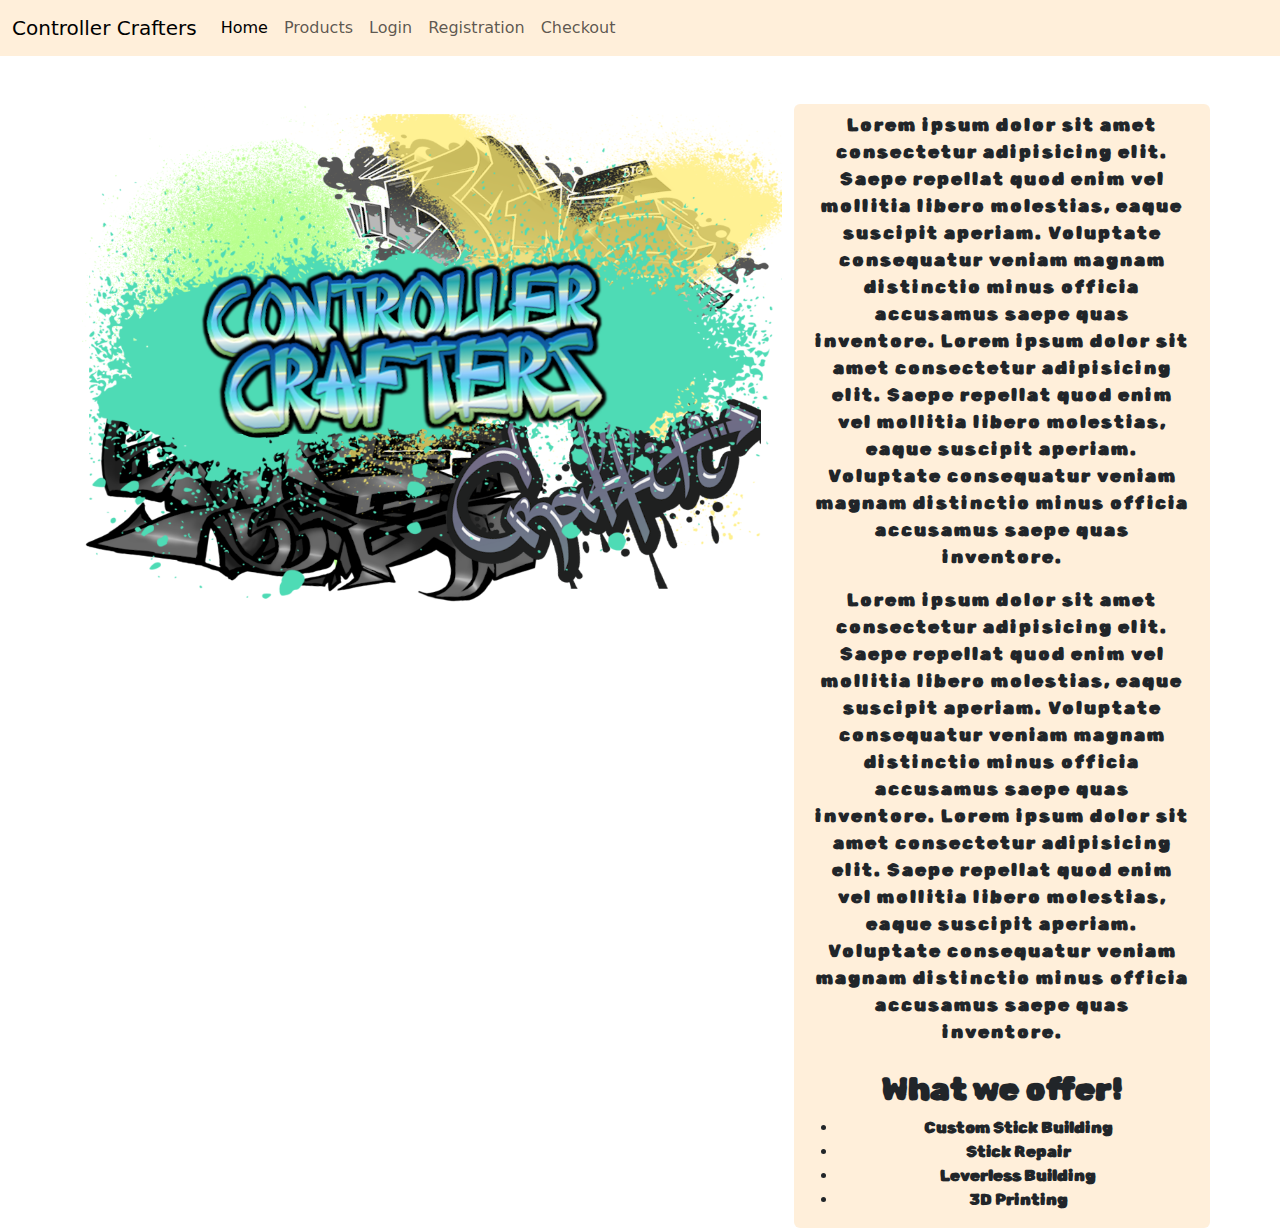
==== index.html @ 97e394f9 "added images to background and logos" ====
<!doctype html>
<html lang="en">

<head>
    <meta charset="utf-8">
    <meta name="viewport" content="width=device-width, initial-scale=1">

    <title>Controller Crafters Home</title>

    <link href="https://cdn.jsdelivr.net/npm/bootstrap@5.3.3/dist/css/bootstrap.min.css" rel="stylesheet"
        integrity="sha384-QWTKZyjpPEjISv5WaRU9OFeRpok6YctnYmDr5pNlyT2bRjXh0JMhjY6hW+ALEwIH" crossorigin="anonymous">
    <link rel="stylesheet" href="css/site.css">


    <link rel="preconnect" href="https://fonts.googleapis.com">
    <link rel="preconnect" href="https://fonts.gstatic.com" crossorigin>
    <link href="https://fonts.googleapis.com/css2?family=Rubik+Spray+Paint&display=swap" rel="stylesheet">

</head>

<body>
    <!--Nav Bar-->
    <header>
        <nav class="navbar navbar-expand-lg bg-body-tertiary bg-img">
            <div class="container-fluid">
                <!-- Make a Logo Here -->
                <a class="navbar-brand" href="#">Controller Crafters</a>
                <!-- !!!!!!!     -->
                <button class="navbar-toggler" type="button" data-bs-toggle="collapse"
                    data-bs-target="#navbarSupportedContent" aria-controls="navbarSupportedContent"
                    aria-expanded="false" aria-label="Toggle navigation">
                    <span class="navbar-toggler-icon"></span>
                </button>
                <div class="collapse navbar-collapse" id="navbarSupportedContent">
                    <ul class="navbar-nav me-auto mb-2 mb-lg-0">
                        <li class="nav-item">
                            <a class="nav-link active" aria-current="page" href="index.html">Home</a>
                        </li>
                        <li class="nav-item">
                            <a class="nav-link" href="products.html">Products</a>
                        </li>

                        <li class="nav-item">
                            <a class="nav-link" href="login.html">Login</a>
                        </li>

                        <li class="nav-item">
                            <a class="nav-link" href="registration.html">Registration</a>
                        </li>
                        <li class="nav-item">
                            <a class="nav-link" href="checkout.html">Checkout</a>
                        </li>
                    </ul>
                </div>
            </div>
        </nav>

    </header>
    <!--End of nav Bar-->

    <main>
        <!--Fix the layout-->
        <div class="container mt-5">
            <div class="row">
                <div class="col">
                    <!--Add transparency, dimensions, and SHIT-->
                    <img src="images/backgrounds/big_logo_painted_v3.png" width="700" height="500" alt="">
                </div>



                <div class="col bg-img rounded">
                    <div class="row">
                        <div class="col">
                            <article class="rubik-spray text-center  p-2 rubik-spray font-color">
                                <!--"border border-4 rounded-4 p-2 bg-light rubik-spray font-color opacity-100" -->
                                <paint-regular>
                                    <p>Lorem ipsum dolor sit amet consectetur adipisicing elit. Saepe repellat quod enim
                                        vel mollitia
                                        libero molestias, eaque suscipit aperiam.
                                        Voluptate consequatur veniam magnam distinctio minus officia accusamus saepe
                                        quas inventore.
                                        Lorem ipsum dolor sit amet consectetur adipisicing elit. Saepe repellat quod
                                        enim vel mollitia
                                        libero molestias, eaque suscipit aperiam.
                                        Voluptate consequatur veniam magnam distinctio minus officia accusamus saepe
                                        quas inventore.</p>
                                    <p>Lorem ipsum dolor sit amet consectetur adipisicing elit. Saepe repellat quod enim
                                        vel mollitia
                                        libero molestias, eaque suscipit aperiam.
                                        Voluptate consequatur veniam magnam distinctio minus officia accusamus saepe
                                        quas inventore.
                                        Lorem ipsum dolor sit amet consectetur adipisicing elit. Saepe repellat quod
                                        enim vel mollitia
                                        libero molestias, eaque suscipit aperiam.
                                        Voluptate consequatur veniam magnam distinctio minus officia accusamus saepe
                                        quas inventore.</p>
                                </paint-regular>
                            </article>
                        </div>
                    </div>
                    <!--Come back to fix the size, style and shit-->
                    <div class="row rubik-spray text-center">
                        <!--Fix the spacing and shit on this one. Want it to be lined up with the other shit-->
                        <div class="col ">
                            <!--border border-4 rounded-4 p-2 bg-light -->
                            
                                <paint-regular >
                                    <h2>What we offer!</h2>
                                    <ul>
                                        <li>Custom Stick Building</li>
                                        <li>Stick Repair</li>
                                        <li>Leverless Building</li>
                                        <li>3D Printing</li>
                                    </ul>
                                </paint-regular>
                           
                        </div>
                    </div>

                </div>
            </div>

            <div class="row ">
                <div class="col-6">
                </div>


            </div>
        </div>

    </main>


    <footer>


    </footer>







    <script src="https://cdn.jsdelivr.net/npm/bootstrap@5.3.3/dist/js/bootstrap.bundle.min.js"
        integrity="sha384-YvpcrYf0tY3lHB60NNkmXc5s9fDVZLESaAA55NDzOxhy9GkcIdslK1eN7N6jIeHz"
        crossorigin="anonymous"></script>
    <script src="scripts/site.js"></script>
</body>

</html>
---- css/site.css ----
/*Dont need this anymore*/
.highlight{
    border:1px solid pink
}

body{
  /* Add more graffiti to image*/
    background-image: url("../images/backgrounds/darker_brickwall_v3.png") 
}

/*Fix Line Spacing*/
.rubik-spray paint-regular p{
    font-family: "Rubik Spray Paint", system-ui;
    font-weight: 400;
    font-style: normal;
    font-size: large;

    /*Mess with this*/
    letter-spacing: 2px;
  }

  .rubik-spray paint-regular li{
    font-family: "Rubik Spray Paint", system-ui;
    font-weight: 400;
    font-style: normal;

  }
  
  .rubik-spray paint-regular h2{
    font-family: "Rubik Spray Paint", system-ui;
    font-weight: 400;
    font-style: normal;

  }
  



.bg-img{
  /* background-image: url(../images/backgrounds/ripped_flyerbackground.png);
  background-size: 100% 100%; */
  background-color: rgb(255, 238, 216,0.95) !important; /*I know its not best practices*/
  /* background-color: #FFEED8 !important; I know its not best practices */



/*Add background image to this for the graffiti feel?*/
/*May just nix the graffiti text idea*/
}
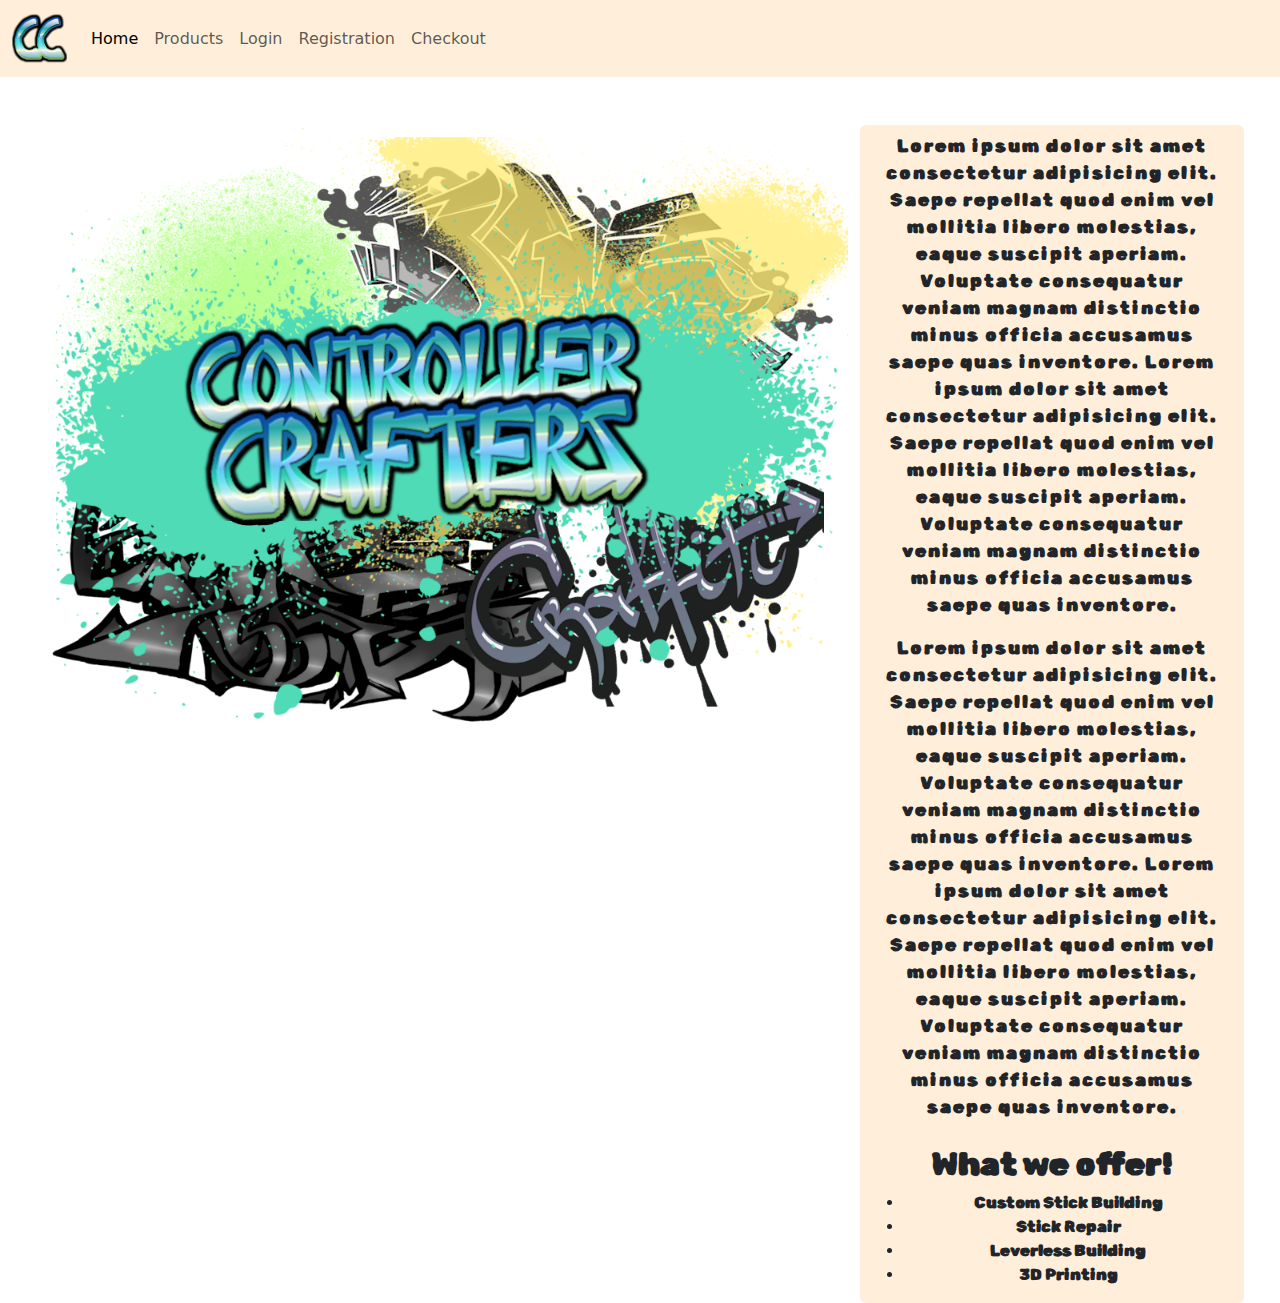
==== commit e4905f51: "logo added" ====
--- a/index.html
+++ b/index.html
@@ -24,7 +24,8 @@
         <nav class="navbar navbar-expand-lg bg-body-tertiary bg-img">
             <div class="container-fluid">
                 <!-- Make a Logo Here -->
-                <a class="navbar-brand" href="#">Controller Crafters</a>
+                <!-- <a class="navbar-brand" href="#">Controller Crafters</a> -->
+                <a class = "navbar-brand" href = ""><img src= "images/cut_Logo_small.png" height="51" width="55" alt = ""></a>
                 <!-- !!!!!!!     -->
                 <button class="navbar-toggler" type="button" data-bs-toggle="collapse"
                     data-bs-target="#navbarSupportedContent" aria-controls="navbarSupportedContent"
@@ -60,16 +61,16 @@
 
     <main>
         <!--Fix the layout-->
-        <div class="container mt-5">
+        <div class="container-fluid mt-5 px-5">
             <div class="row">
                 <div class="col">
                     <!--Add transparency, dimensions, and SHIT-->
-                    <img src="images/backgrounds/big_logo_painted_v3.png" width="700" height="500" alt="">
+                    <img src="images/backgrounds/big_logo_painted_v3.png" width="800" height="600" alt=""> <!-- width="700" height="500"-->
                 </div>
 
 
 
-                <div class="col bg-img rounded">
+                <div class="col bg-img rounded ">
                     <div class="row">
                         <div class="col">
                             <article class="rubik-spray text-center  p-2 rubik-spray font-color">
--- a/css/site.css
+++ b/css/site.css
@@ -1,7 +1,7 @@
 
 /*Dont need this anymore*/
 .highlight{
-    border:1px solid pink
+    border:5px solid pink
 }
 
 body{
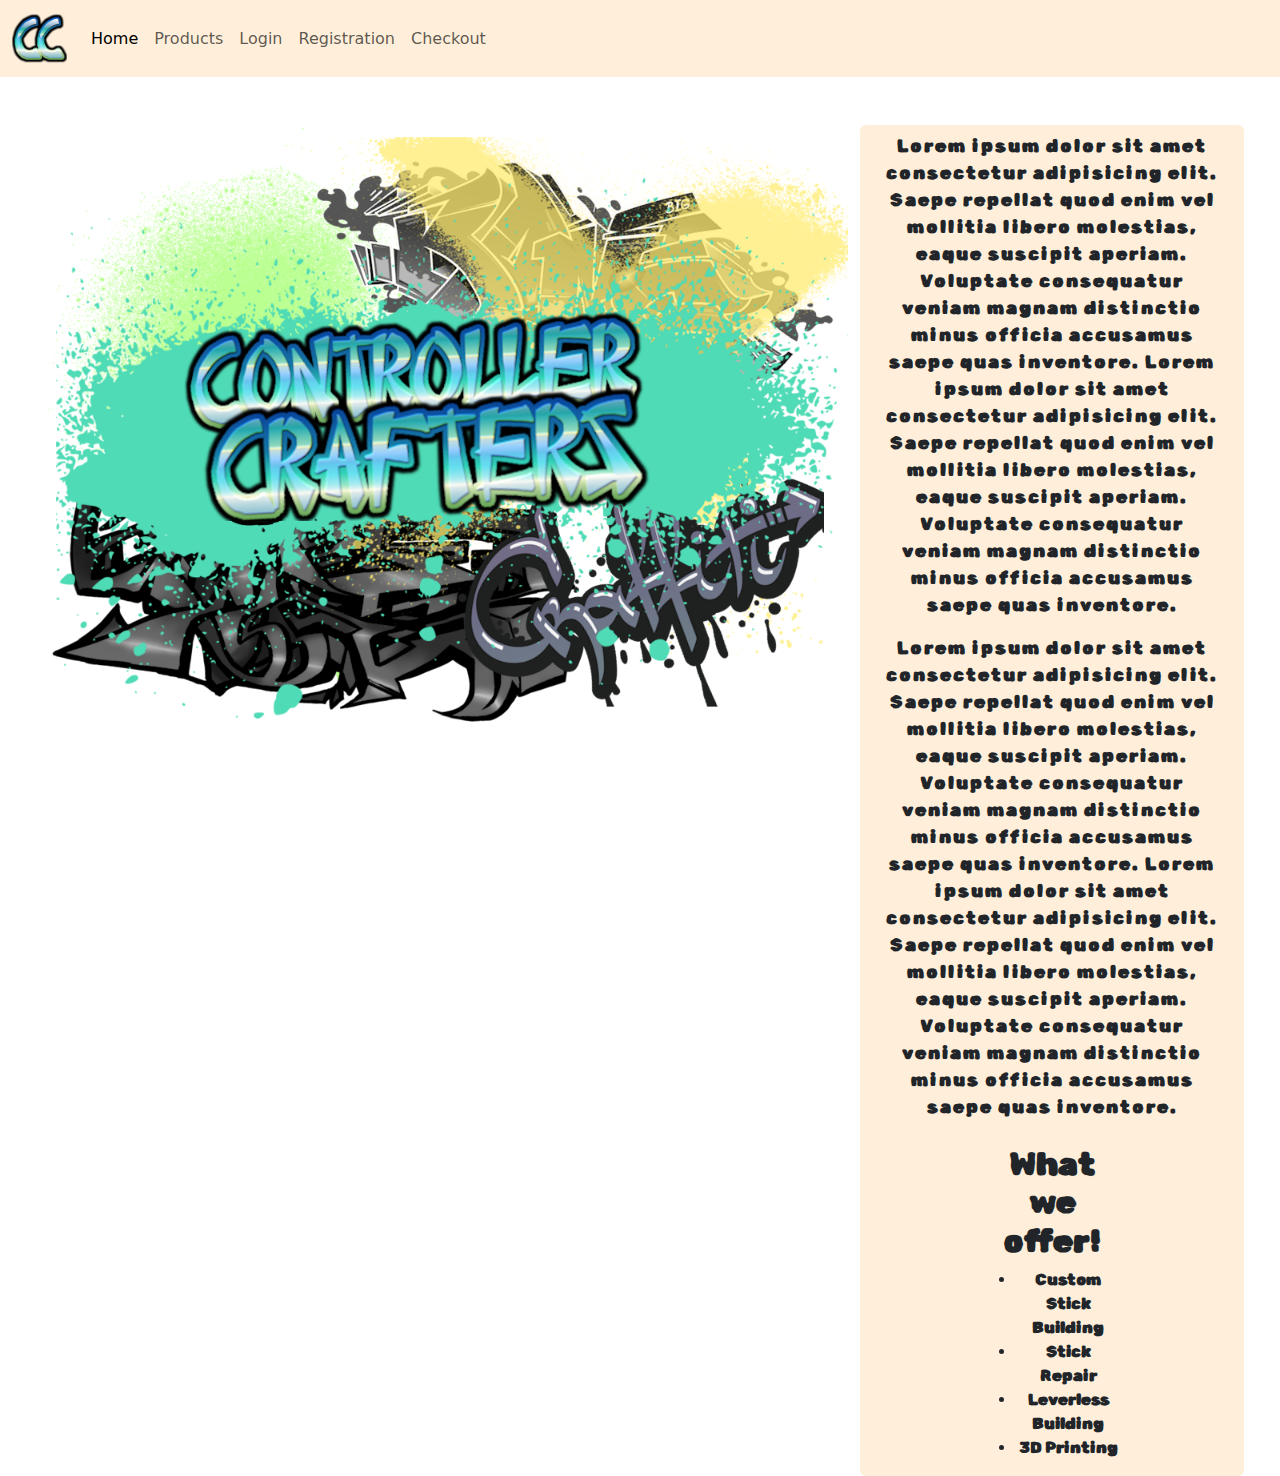
==== commit 6900caec: "refactored some code" ====
--- a/index.html
+++ b/index.html
@@ -23,10 +23,8 @@
     <header>
         <nav class="navbar navbar-expand-lg bg-body-tertiary bg-img">
             <div class="container-fluid">
-                <!-- Make a Logo Here -->
-                <!-- <a class="navbar-brand" href="#">Controller Crafters</a> -->
+                <!--Add a fun thing when you press the logo maybe?-->
                 <a class = "navbar-brand" href = ""><img src= "images/cut_Logo_small.png" height="51" width="55" alt = ""></a>
-                <!-- !!!!!!!     -->
                 <button class="navbar-toggler" type="button" data-bs-toggle="collapse"
                     data-bs-target="#navbarSupportedContent" aria-controls="navbarSupportedContent"
                     aria-expanded="false" aria-label="Toggle navigation">
@@ -103,7 +101,7 @@
                     <!--Come back to fix the size, style and shit-->
                     <div class="row rubik-spray text-center">
                         <!--Fix the spacing and shit on this one. Want it to be lined up with the other shit-->
-                        <div class="col ">
+                        <div class="col-5 mx-auto">
                             <!--border border-4 rounded-4 p-2 bg-light -->
                             
                                 <paint-regular >
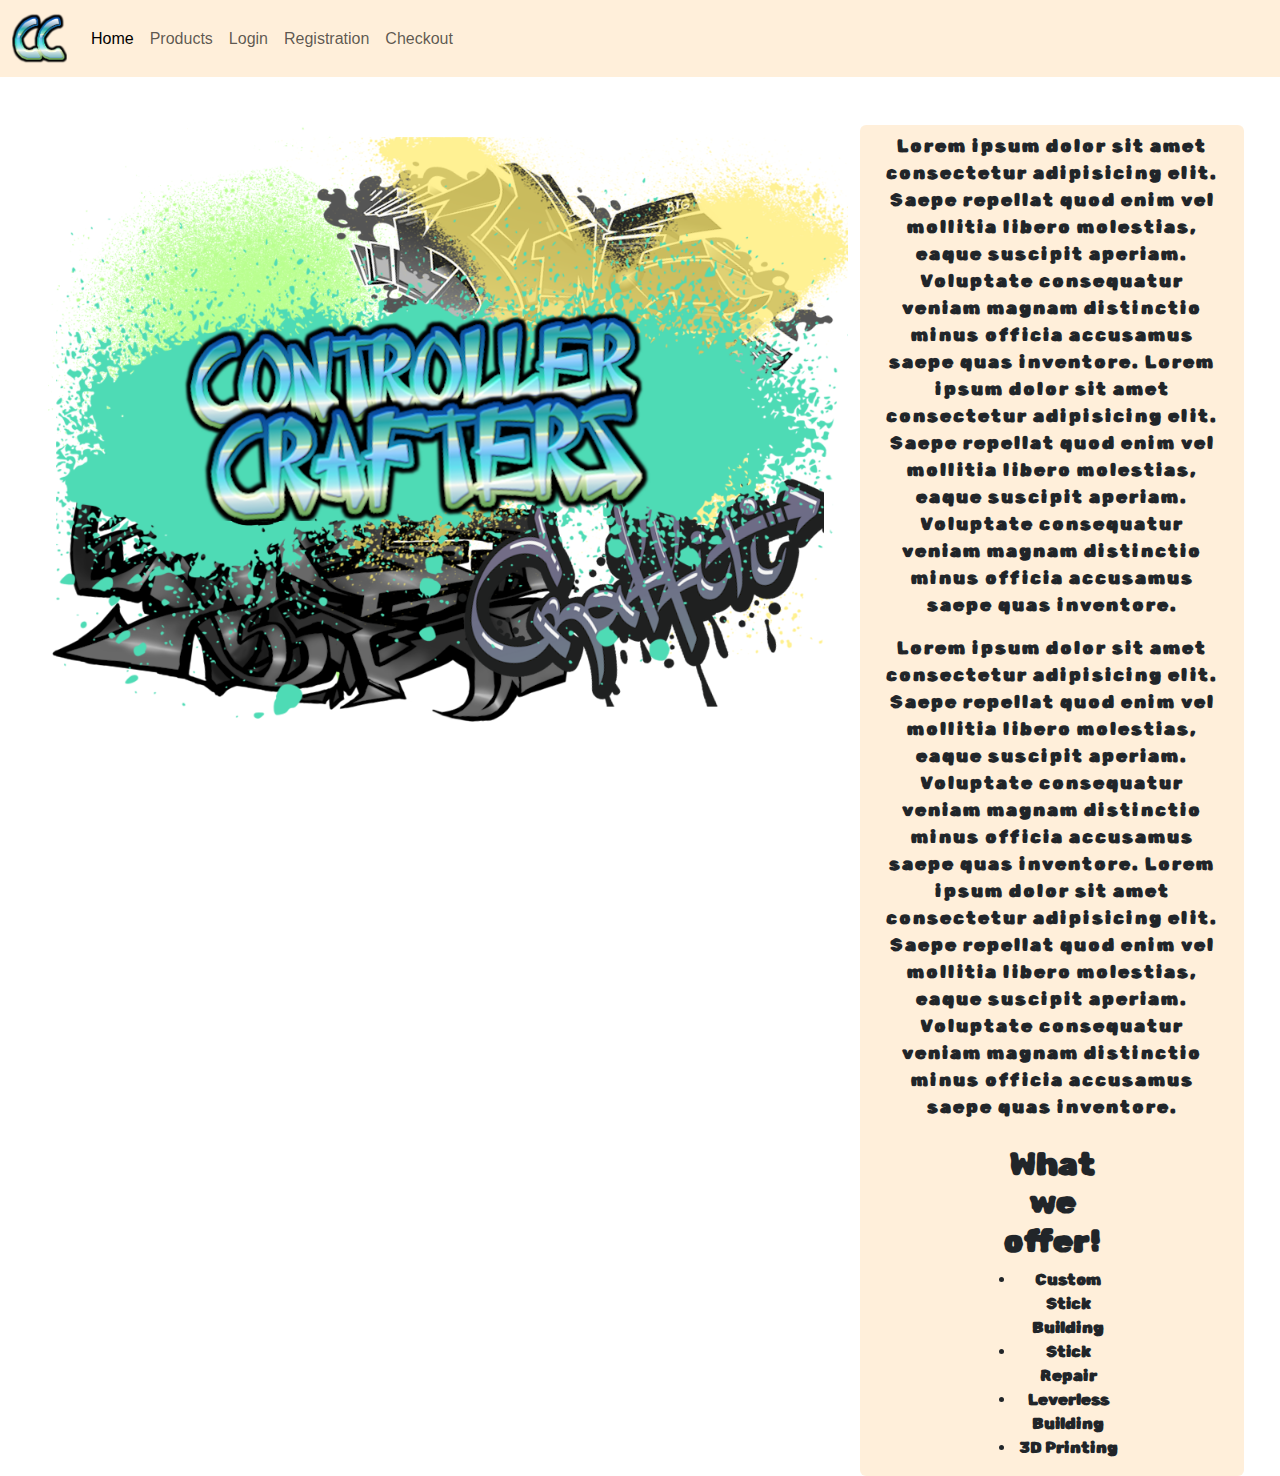
==== commit 684b86ee: "refactored more code" ====
--- a/index.html
+++ b/index.html
@@ -19,9 +19,11 @@
 </head>
 
 <body>
+
     <!--Nav Bar-->
     <header>
-        <nav class="navbar navbar-expand-lg bg-body-tertiary bg-img">
+        <nav class="navbar navbar-expand-lg bg-body-tertiary bg-img rubik-spray" style = "font-family: sans-serif;">
+            
             <div class="container-fluid">
                 <!--Add a fun thing when you press the logo maybe?-->
                 <a class = "navbar-brand" href = ""><img src= "images/cut_Logo_small.png" height="51" width="55" alt = ""></a>
@@ -52,6 +54,7 @@
                     </ul>
                 </div>
             </div>
+            
         </nav>
 
     </header>
--- a/css/site.css
+++ b/css/site.css
@@ -1,11 +1,14 @@
 
-/*Dont need this anymore*/
+/*For Testing*/
 .highlight{
     border:5px solid pink
 }
+/*************************/
+a:hover{
+  color: gray !important
+}
 
 body{
-  /* Add more graffiti to image*/
     background-image: url("../images/backgrounds/darker_brickwall_v3.png") 
 }
 
@@ -33,14 +36,34 @@
     font-style: normal;
 
   }
+
+  .rubik-spray paint-regular a{
+    font-family: "Rubik Spray Paint", system-ui;
+    font-weight: 400;
+    font-style: normal;
+
+  }
   
+  /* Chrome, Safari, Edge, Opera */
+input::-webkit-outer-spin-button,
+input::-webkit-inner-spin-button {
+  -webkit-appearance: none;
+  margin: 0;
+}
+
+/* Firefox */
+input[type=number] {
+  -moz-appearance: textfield;
+}
 
 
 
 .bg-img{
   /* background-image: url(../images/backgrounds/ripped_flyerbackground.png);
   background-size: 100% 100%; */
-  background-color: rgb(255, 238, 216,0.95) !important; /*I know its not best practices*/
+  background-color: rgb(255, 238, 216,0.95) !important; 
+  /* I know its not best practices */
+  /* background-color: rgba(249, 255, 172, 0.95) !important; */
   /* background-color: #FFEED8 !important; I know its not best practices */
 
 
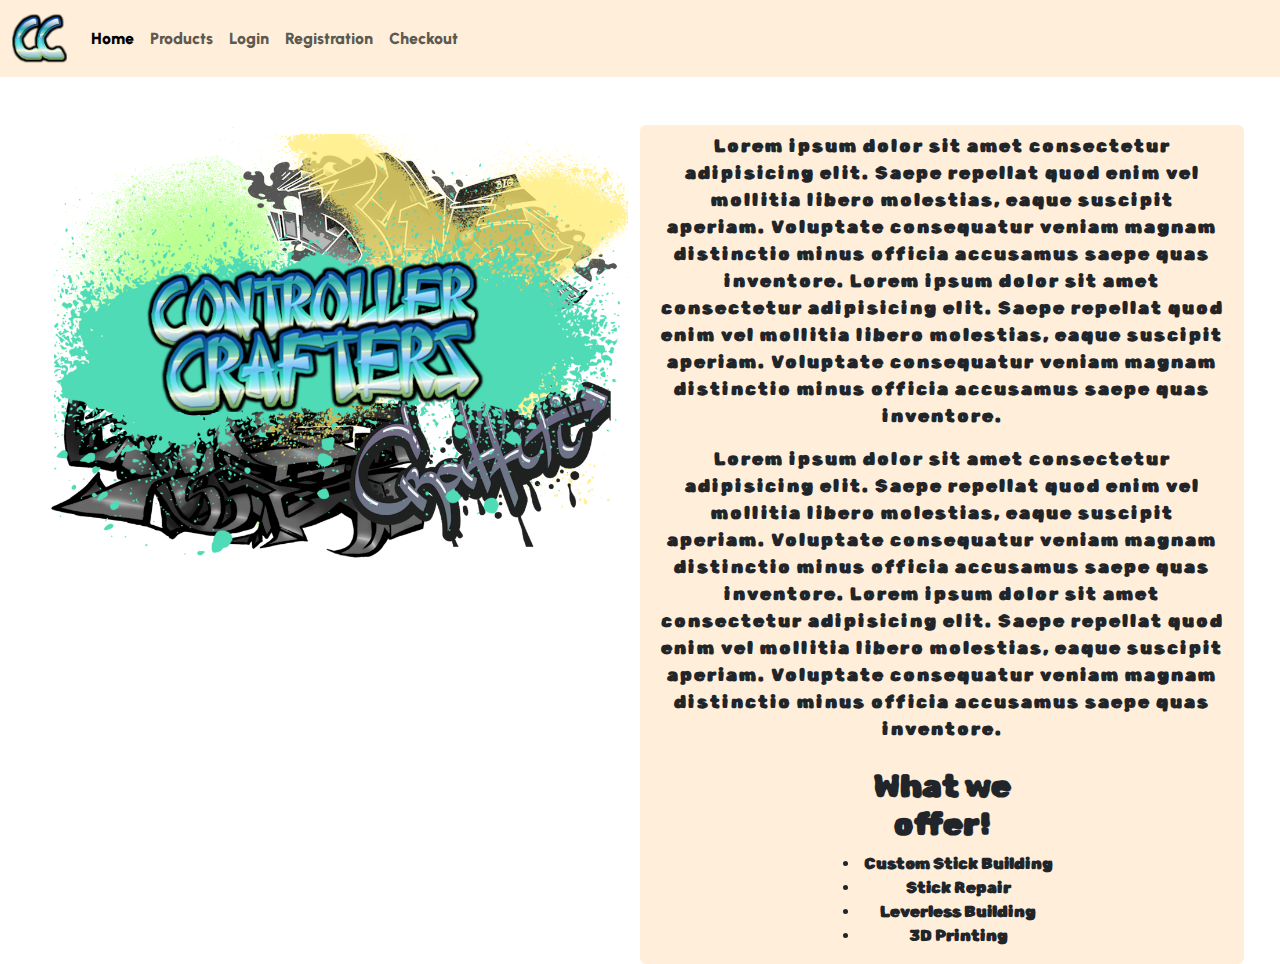
==== commit 90bafd33: "added breakpoints for responsiveness" ====
--- a/index.html
+++ b/index.html
@@ -14,6 +14,9 @@
 
     <link rel="preconnect" href="https://fonts.googleapis.com">
     <link rel="preconnect" href="https://fonts.gstatic.com" crossorigin>
+    <link href="https://fonts.googleapis.com/css2?family=Urbanist:ital,wght@0,100..900;1,100..900&display=swap"
+        rel="stylesheet">
+
     <link href="https://fonts.googleapis.com/css2?family=Rubik+Spray+Paint&display=swap" rel="stylesheet">
 
 </head>
@@ -22,11 +25,13 @@
 
     <!--Nav Bar-->
     <header>
-        <nav class="navbar navbar-expand-lg bg-body-tertiary bg-img rubik-spray" style = "font-family: sans-serif;">
-            
+        <nav class="navbar navbar-expand-lg bg-body-tertiary bg-img urbanist-nav">
+
             <div class="container-fluid">
                 <!--Add a fun thing when you press the logo maybe?-->
-                <a class = "navbar-brand" href = ""><img src= "images/cut_Logo_small.png" height="51" width="55" alt = ""></a>
+                <a class="navbar-brand" href="">
+                    <img src="images/cut_Logo_small.png" height="51" width="55" alt="">
+                </a>
                 <button class="navbar-toggler" type="button" data-bs-toggle="collapse"
                     data-bs-target="#navbarSupportedContent" aria-controls="navbarSupportedContent"
                     aria-expanded="false" aria-label="Toggle navigation">
@@ -54,7 +59,7 @@
                     </ul>
                 </div>
             </div>
-            
+
         </nav>
 
     </header>
@@ -64,11 +69,11 @@
         <!--Fix the layout-->
         <div class="container-fluid mt-5 px-5">
             <div class="row">
-                <div class="col">
-                    <!--Add transparency, dimensions, and SHIT-->
-                    <img src="images/backgrounds/big_logo_painted_v3.png" width="800" height="600" alt=""> <!-- width="700" height="500"-->
+                <div class="col-md-6 col-sm-12">
+
+                    <img src="images/backgrounds/big_logo_painted_v3.png" class="img-fluid" width="800" height="600"
+                        alt=""> <!-- width="700" height="500"-->
                 </div>
-
 
 
                 <div class="col bg-img rounded ">
@@ -106,29 +111,23 @@
                         <!--Fix the spacing and shit on this one. Want it to be lined up with the other shit-->
                         <div class="col-5 mx-auto">
                             <!--border border-4 rounded-4 p-2 bg-light -->
-                            
-                                <paint-regular >
-                                    <h2>What we offer!</h2>
-                                    <ul>
-                                        <li>Custom Stick Building</li>
-                                        <li>Stick Repair</li>
-                                        <li>Leverless Building</li>
-                                        <li>3D Printing</li>
-                                    </ul>
-                                </paint-regular>
-                           
+
+                            <paint-regular>
+                                <h2>What we offer!</h2>
+                                <ul>
+                                    <li>Custom Stick Building</li>
+                                    <li>Stick Repair</li>
+                                    <li>Leverless Building</li>
+                                    <li>3D Printing</li>
+                                </ul>
+                            </paint-regular>
+
                         </div>
                     </div>
 
                 </div>
             </div>
 
-            <div class="row ">
-                <div class="col-6">
-                </div>
-
-
-            </div>
         </div>
 
     </main>
--- a/css/site.css
+++ b/css/site.css
@@ -9,7 +9,8 @@
 }
 
 body{
-    background-image: url("../images/backgrounds/darker_brickwall_v3.png") 
+    background-image: url("../images/backgrounds/darker_brickwall_v3.png");
+    font-family: sans-serif;
 }
 
 /*Fix Line Spacing*/
@@ -43,6 +44,31 @@
     font-style: normal;
 
   }
+
+/* <uniquifier>: Use a unique and descriptive class name
+// <weight>: Use a value from 100 to 900 */
+
+.urbanist-nav {
+  font-family: "Urbanist", sans-serif;
+  font-optical-sizing: auto;
+  font-weight: 900;
+  font-style: normal;
+}
+
+.urbanist-product {
+  font-family: "Urbanist", sans-serif;
+  font-optical-sizing: auto;
+  font-weight: 400;
+  font-style: normal;
+}
+
+.urbanist-other {
+  font-family: "Urbanist", sans-serif;
+  font-optical-sizing: auto;
+  font-weight: 400;
+  font-style: normal;
+}
+
   
   /* Chrome, Safari, Edge, Opera */
 input::-webkit-outer-spin-button,
@@ -66,8 +92,6 @@
   /* background-color: rgba(249, 255, 172, 0.95) !important; */
   /* background-color: #FFEED8 !important; I know its not best practices */
 
+}
 
 
-/*Add background image to this for the graffiti feel?*/
-/*May just nix the graffiti text idea*/
-}
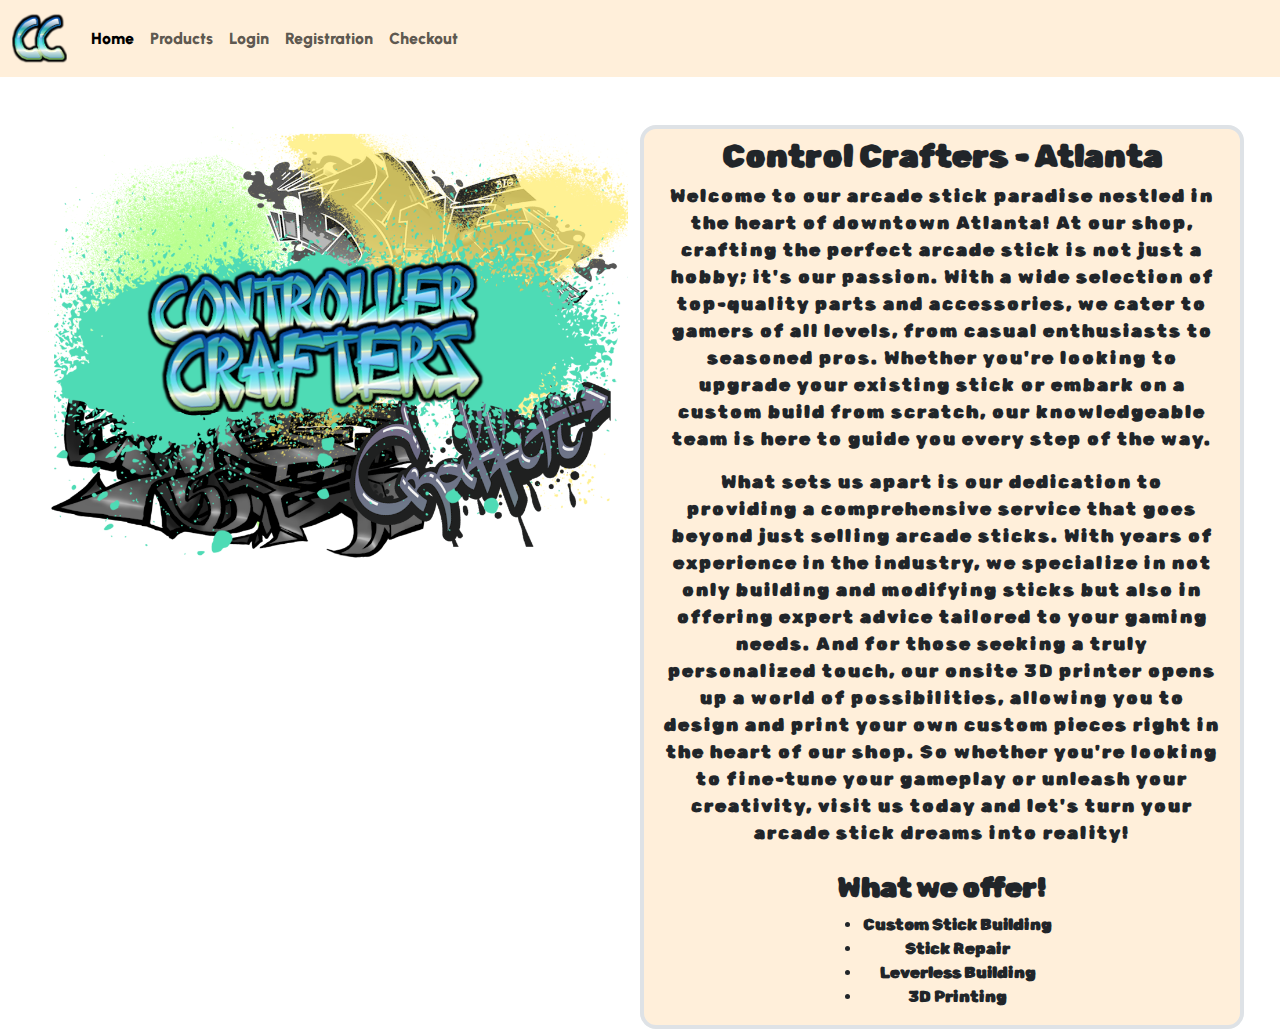
==== commit 140869a6: "adding comments and semantic elements" ====
--- a/index.html
+++ b/index.html
@@ -28,9 +28,8 @@
         <nav class="navbar navbar-expand-lg bg-body-tertiary bg-img urbanist-nav">
 
             <div class="container-fluid">
-                <!--Add a fun thing when you press the logo maybe?-->
                 <a class="navbar-brand" href="">
-                    <img src="images/cut_Logo_small.png" height="51" width="55" alt="">
+                    <img src="images/cut_Logo_small.png" height="51" width="55" alt="small logo that reads CC">
                 </a>
                 <button class="navbar-toggler" type="button" data-bs-toggle="collapse"
                     data-bs-target="#navbarSupportedContent" aria-controls="navbarSupportedContent"
@@ -65,55 +64,56 @@
     </header>
     <!--End of nav Bar-->
 
+
     <main>
-        <!--Fix the layout-->
         <div class="container-fluid mt-5 px-5">
             <div class="row">
-                <div class="col-md-6 col-sm-12">
-
+                <!--The column that holds the logo-->
+                <aside class="col-md-6 col-sm-12">
                     <img src="images/backgrounds/big_logo_painted_v3.png" class="img-fluid" width="800" height="600"
-                        alt=""> <!-- width="700" height="500"-->
-                </div>
+                        alt="logo for Controller Crafters surrounded by paint and graffiti">
+                </aside>
 
 
-                <div class="col bg-img rounded ">
+                <!--The column that holds the welcome text-->
+                <div class="col bg-img border border-4 rounded-4 ">
                     <div class="row">
                         <div class="col">
-                            <article class="rubik-spray text-center  p-2 rubik-spray font-color">
-                                <!--"border border-4 rounded-4 p-2 bg-light rubik-spray font-color opacity-100" -->
+                            <article class="rubik-spray text-center  p-2 font-color">
                                 <paint-regular>
-                                    <p>Lorem ipsum dolor sit amet consectetur adipisicing elit. Saepe repellat quod enim
-                                        vel mollitia
-                                        libero molestias, eaque suscipit aperiam.
-                                        Voluptate consequatur veniam magnam distinctio minus officia accusamus saepe
-                                        quas inventore.
-                                        Lorem ipsum dolor sit amet consectetur adipisicing elit. Saepe repellat quod
-                                        enim vel mollitia
-                                        libero molestias, eaque suscipit aperiam.
-                                        Voluptate consequatur veniam magnam distinctio minus officia accusamus saepe
-                                        quas inventore.</p>
-                                    <p>Lorem ipsum dolor sit amet consectetur adipisicing elit. Saepe repellat quod enim
-                                        vel mollitia
-                                        libero molestias, eaque suscipit aperiam.
-                                        Voluptate consequatur veniam magnam distinctio minus officia accusamus saepe
-                                        quas inventore.
-                                        Lorem ipsum dolor sit amet consectetur adipisicing elit. Saepe repellat quod
-                                        enim vel mollitia
-                                        libero molestias, eaque suscipit aperiam.
-                                        Voluptate consequatur veniam magnam distinctio minus officia accusamus saepe
-                                        quas inventore.</p>
+                                    <h2>Control Crafters - Atlanta</h2>
+                                    <p>
+                                        Welcome to our arcade stick paradise nestled in the heart of downtown Atlanta!
+                                        At our shop, crafting the perfect arcade stick is not just a hobby;
+                                        it's our passion. With a wide selection of top-quality parts and accessories, we
+                                        cater to gamers of all levels,
+                                        from casual enthusiasts to seasoned pros. Whether you're looking to upgrade your
+                                        existing stick or embark on a custom build from scratch,
+                                        our knowledgeable team is here to guide you every step of the way.</p>
+
+                                    <p>What sets us apart is our dedication to providing a comprehensive service that
+                                        goes beyond just selling arcade sticks. With years of experience in the
+                                        industry,
+                                        we specialize in not only building and modifying sticks but also in offering
+                                        expert advice tailored to your gaming needs.
+                                        And for those seeking a truly personalized touch, our onsite 3D printer opens up
+                                        a world of possibilities,
+                                        allowing you to design and print your own custom pieces right in the heart of
+                                        our shop.
+                                        So whether you're looking to fine-tune your gameplay or unleash your creativity,
+                                        visit us today and let's turn your arcade
+                                        stick dreams into reality!</p>
                                 </paint-regular>
                             </article>
                         </div>
                     </div>
-                    <!--Come back to fix the size, style and shit-->
+
+
+
                     <div class="row rubik-spray text-center">
-                        <!--Fix the spacing and shit on this one. Want it to be lined up with the other shit-->
                         <div class="col-5 mx-auto">
-                            <!--border border-4 rounded-4 p-2 bg-light -->
-
                             <paint-regular>
-                                <h2>What we offer!</h2>
+                                <h3>What we offer!</h3>
                                 <ul>
                                     <li>Custom Stick Building</li>
                                     <li>Stick Repair</li>
@@ -121,9 +121,10 @@
                                     <li>3D Printing</li>
                                 </ul>
                             </paint-regular>
-
                         </div>
                     </div>
+
+
 
                 </div>
             </div>
@@ -134,8 +135,6 @@
 
 
     <footer>
-
-
     </footer>
 
 
--- a/css/site.css
+++ b/css/site.css
@@ -4,6 +4,7 @@
     border:5px solid pink
 }
 /*************************/
+
 a:hover{
   color: gray !important
 }
@@ -13,14 +14,14 @@
     font-family: sans-serif;
 }
 
-/*Fix Line Spacing*/
+
 .rubik-spray paint-regular p{
     font-family: "Rubik Spray Paint", system-ui;
     font-weight: 400;
     font-style: normal;
     font-size: large;
 
-    /*Mess with this*/
+
     letter-spacing: 2px;
   }
 
@@ -31,7 +32,7 @@
 
   }
   
-  .rubik-spray paint-regular h2{
+  .rubik-spray paint-regular h1, h2,h3{
     font-family: "Rubik Spray Paint", system-ui;
     font-weight: 400;
     font-style: normal;
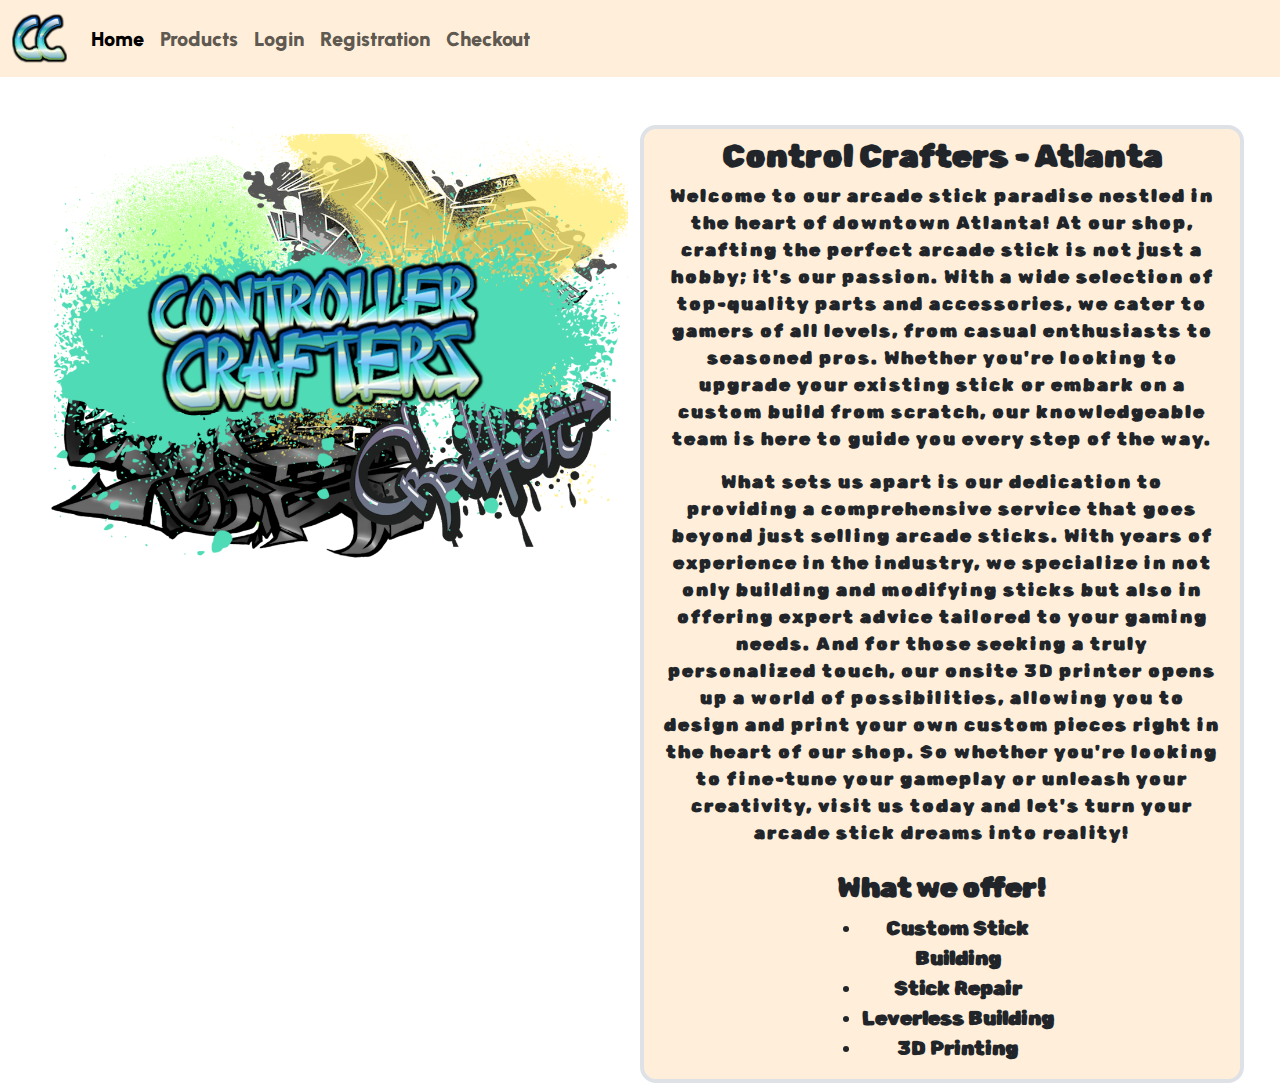
==== commit 8bf703ba: "semantic tags and html attributes finished" ====
--- a/index.html
+++ b/index.html
@@ -25,7 +25,7 @@
 
     <!--Nav Bar-->
     <header>
-        <nav class="navbar navbar-expand-lg bg-body-tertiary bg-img urbanist-nav">
+        <nav class="navbar navbar-expand-lg bg-body-tertiary bg-img urbanist-nav fs-5">
 
             <div class="container-fluid">
                 <a class="navbar-brand" href="">
@@ -66,7 +66,7 @@
 
 
     <main>
-        <div class="container-fluid mt-5 px-5">
+        <div class="container-fluid mt-5 px-5 fs-5">
             <div class="row">
                 <!--The column that holds the logo-->
                 <aside class="col-md-6 col-sm-12">
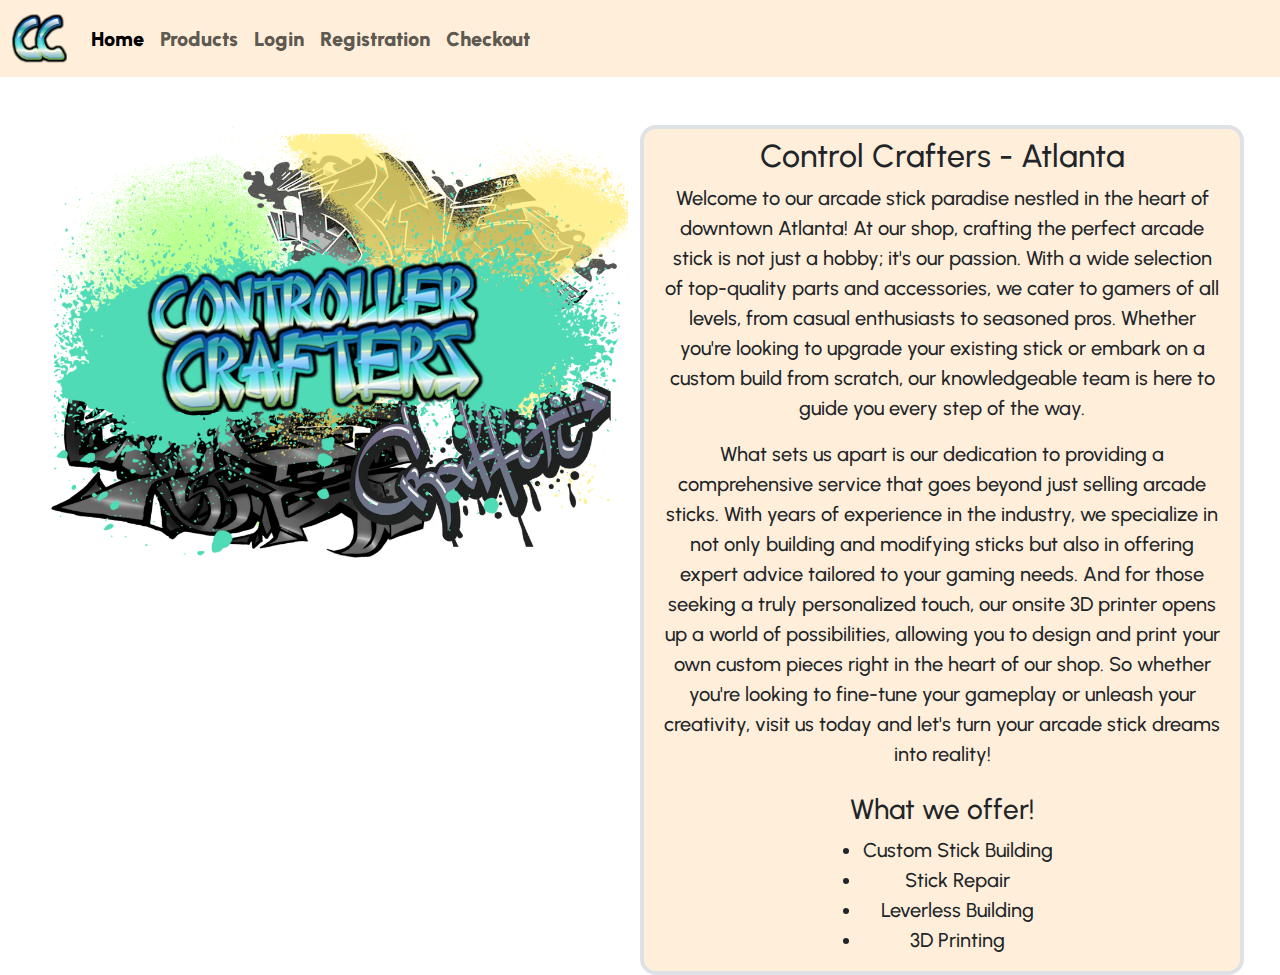
==== commit ed414296: "cleaned and labelled the css files" ====
--- a/index.html
+++ b/index.html
@@ -66,7 +66,7 @@
 
 
     <main>
-        <div class="container-fluid mt-5 px-5 fs-5">
+        <div class="container-fluid mt-5 px-5 fs-5 urbanist-other">
             <div class="row">
                 <!--The column that holds the logo-->
                 <aside class="col-md-6 col-sm-12">
@@ -79,8 +79,7 @@
                 <div class="col bg-img border border-4 rounded-4 ">
                     <div class="row">
                         <div class="col">
-                            <article class="rubik-spray text-center  p-2 font-color">
-                                <paint-regular>
+                            <article class="text-center  p-2 font-color">
                                     <h2>Control Crafters - Atlanta</h2>
                                     <p>
                                         Welcome to our arcade stick paradise nestled in the heart of downtown Atlanta!
@@ -103,16 +102,14 @@
                                         So whether you're looking to fine-tune your gameplay or unleash your creativity,
                                         visit us today and let's turn your arcade
                                         stick dreams into reality!</p>
-                                </paint-regular>
                             </article>
                         </div>
                     </div>
 
 
 
-                    <div class="row rubik-spray text-center">
+                    <div class="row text-center">
                         <div class="col-5 mx-auto">
-                            <paint-regular>
                                 <h3>What we offer!</h3>
                                 <ul>
                                     <li>Custom Stick Building</li>
@@ -120,7 +117,6 @@
                                     <li>Leverless Building</li>
                                     <li>3D Printing</li>
                                 </ul>
-                            </paint-regular>
                         </div>
                     </div>
 
--- a/css/site.css
+++ b/css/site.css
@@ -1,54 +1,29 @@
 
-/*For Testing*/
-.highlight{
-    border:5px solid pink
-}
-/*************************/
-
+/* Adds the light gray hover over the nav bar links */
 a:hover{
   color: gray !important
 }
 
+/* puts the background image over the pages and sets a default font incase the one I explicitly linked in the HTML doesn't work  */
 body{
     background-image: url("../images/backgrounds/darker_brickwall_v3.png");
     font-family: sans-serif;
 }
 
 
-.rubik-spray paint-regular p{
-    font-family: "Rubik Spray Paint", system-ui;
-    font-weight: 400;
-    font-style: normal;
-    font-size: large;
+/* Class I made to change the background color for the text boxes and nav bar
+I don't think using !important is the best way to go about that but I didn't want to risk messing with the Sass code */
+.bg-img{
+
+  background-color: rgb(255, 238, 216,0.95) !important; 
+
+}
 
 
-    letter-spacing: 2px;
-  }
 
-  .rubik-spray paint-regular li{
-    font-family: "Rubik Spray Paint", system-ui;
-    font-weight: 400;
-    font-style: normal;
 
-  }
-  
-  .rubik-spray paint-regular h1, h2,h3{
-    font-family: "Rubik Spray Paint", system-ui;
-    font-weight: 400;
-    font-style: normal;
 
-  }
-
-  .rubik-spray paint-regular a{
-    font-family: "Rubik Spray Paint", system-ui;
-    font-weight: 400;
-    font-style: normal;
-
-  }
-
-/* <uniquifier>: Use a unique and descriptive class name
-// <weight>: Use a value from 100 to 900 */
-
+/* Font used is urbanist, and there are 3 versions I made based on what they're used for, only difference being in their weight */
 .urbanist-nav {
   font-family: "Urbanist", sans-serif;
   font-optical-sizing: auto;
@@ -66,33 +41,26 @@
 .urbanist-other {
   font-family: "Urbanist", sans-serif;
   font-optical-sizing: auto;
-  font-weight: 400;
+  font-weight: 500;
   font-style: normal;
-}
-
-  
-  /* Chrome, Safari, Edge, Opera */
-input::-webkit-outer-spin-button,
-input::-webkit-inner-spin-button {
-  -webkit-appearance: none;
-  margin: 0;
-}
-
-/* Firefox */
-input[type=number] {
-  -moz-appearance: textfield;
 }
 
 
 
-.bg-img{
-  /* background-image: url(../images/backgrounds/ripped_flyerbackground.png);
-  background-size: 100% 100%; */
-  background-color: rgb(255, 238, 216,0.95) !important; 
-  /* I know its not best practices */
-  /* background-color: rgba(249, 255, 172, 0.95) !important; */
-  /* background-color: #FFEED8 !important; I know its not best practices */
-
-}
 
 
+/* This line of code is to remove the counter buttons from the input fields that need a number */
+/* link: https://www.w3schools.com/howto/howto_css_hide_arrow_number.asp */
+  /* Chrome, Safari, Edge, Opera */
+  input::-webkit-outer-spin-button,
+  input::-webkit-inner-spin-button {
+    -webkit-appearance: none;
+    margin: 0;
+  }
+  
+  /* Firefox */
+  input[type=number] {
+    -moz-appearance: textfield;
+  }
+  
+  